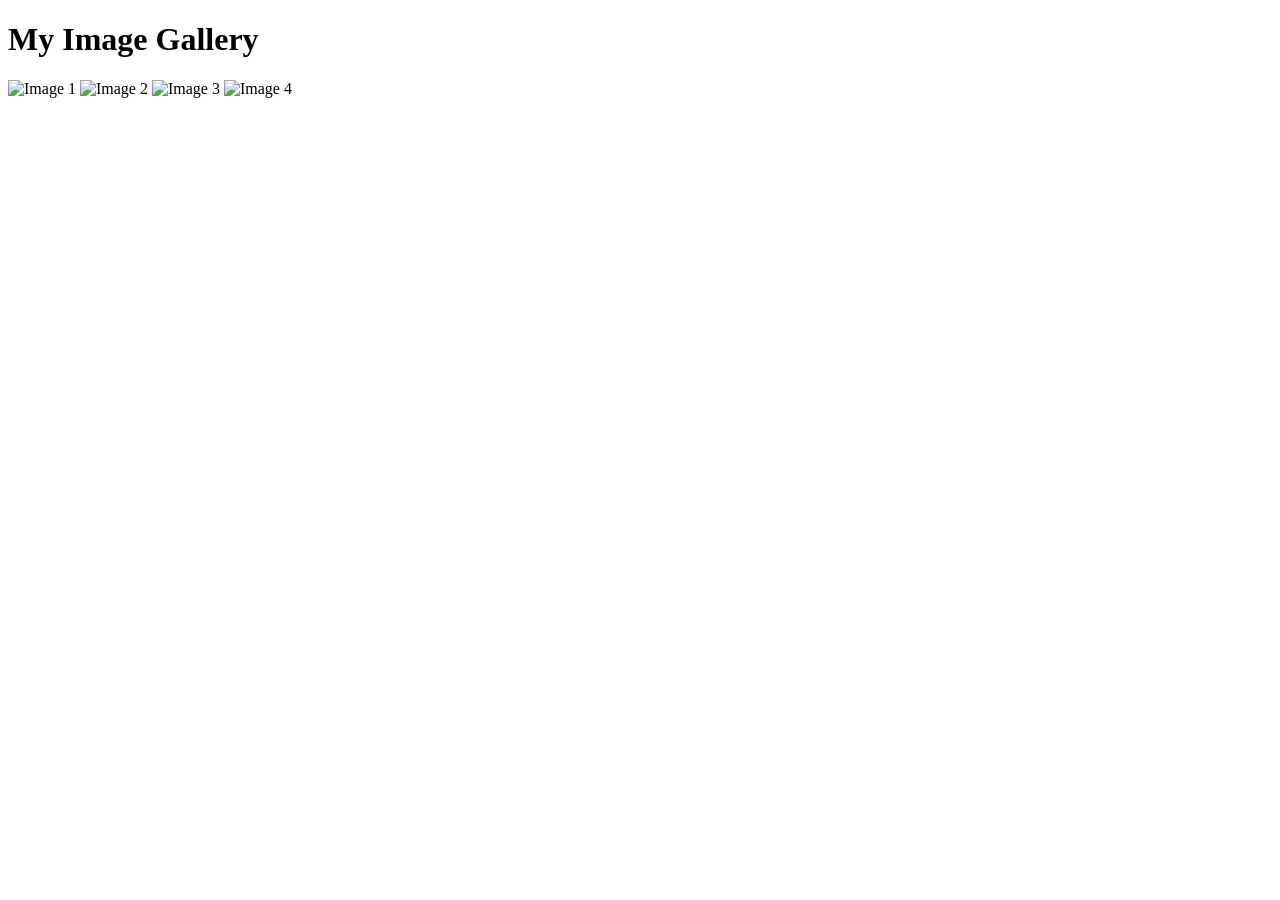
==== qr/index.html @ 673ccc5b "Create index.html" ====
<!DOCTYPE html>
<html lang="en">
<head>
    <meta charset="UTF-8" />
    <meta name="viewport" content="width=device-width, initial-scale=1.0" />
    <title>Gallery</title>
    <link rel="stylesheet" href="style.css" />
</head>
<body>

    <div class="container">
        <h1>My Image Gallery</h1>

        <div class="gallery">
            <img src="https://picsum.photos/id/1011/600/400" alt="Image 1">
            <img src="https://picsum.photos/id/1015/600/400" alt="Image 2">
            <img src="https://picsum.photos/id/1025/600/400" alt="Image 3">
            <img src="https://picsum.photos/id/1036/600/400" alt="Image 4">
        </div>
    </div>

</body>
</html>
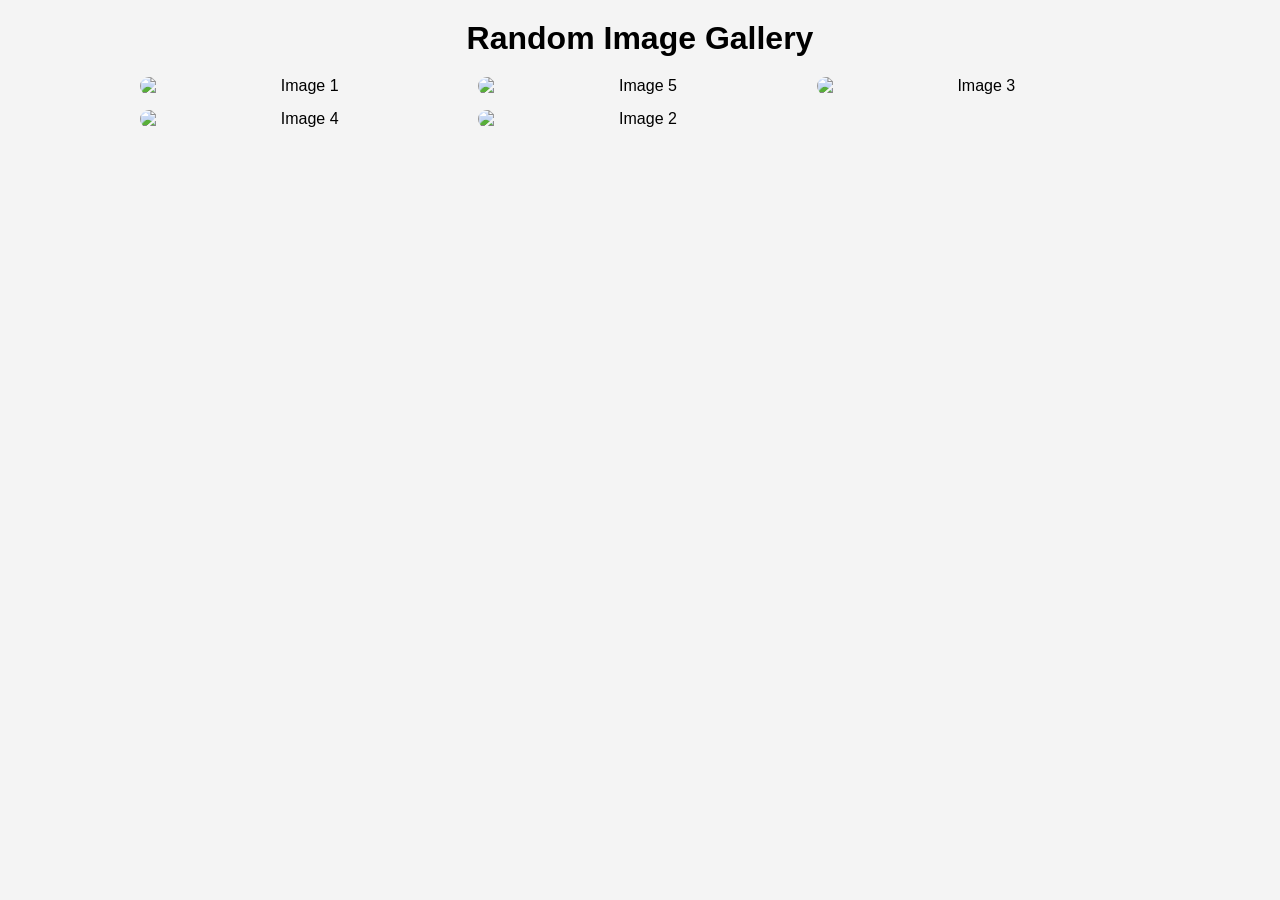
==== commit 1c961566: "Update index.html" ====
--- a/qr/index.html
+++ b/qr/index.html
@@ -3,21 +3,36 @@
 <head>
     <meta charset="UTF-8" />
     <meta name="viewport" content="width=device-width, initial-scale=1.0" />
-    <title>Gallery</title>
+    <title>Random Image Gallery</title>
     <link rel="stylesheet" href="style.css" />
 </head>
 <body>
 
     <div class="container">
-        <h1>My Image Gallery</h1>
+        <h1>Random Image Gallery</h1>
 
-        <div class="gallery">
+        <div class="gallery" id="gallery">
             <img src="https://picsum.photos/id/1011/600/400" alt="Image 1">
             <img src="https://picsum.photos/id/1015/600/400" alt="Image 2">
             <img src="https://picsum.photos/id/1025/600/400" alt="Image 3">
             <img src="https://picsum.photos/id/1036/600/400" alt="Image 4">
+            <img src="https://picsum.photos/id/1043/600/400" alt="Image 5">
         </div>
     </div>
 
+    <script>
+        // Mengambil parent element
+        const gallery = document.getElementById("gallery");
+        // Mengambil semua gambar ke dalam array
+        const images = Array.from(gallery.children);
+
+        // Fisher-Yates Shuffle Algorithm
+        for (let i = images.length - 1; i > 0; i--) {
+            let j = Math.floor(Math.random() * (i + 1));
+            gallery.appendChild(images[j]);
+            images.splice(j, 1);
+        }
+    </script>
+
 </body>
 </html>
--- a/qr/style.css
+++ b/qr/style.css
@@ -0,0 +1,41 @@
+* {
+    margin: 0;
+    padding: 0;
+    box-sizing: border-box;
+    font-family: Arial, sans-serif;
+}
+
+body {
+    background-color: #f4f4f4;
+    display: flex;
+    justify-content: center;
+    padding: 20px;
+}
+
+.container {
+    max-width: 1000px;
+    width: 100%;
+    text-align: center;
+}
+
+h1 {
+    margin-bottom: 20px;
+    font-size: 2rem;
+}
+
+.gallery {
+    display: grid;
+    grid-template-columns: repeat(auto-fit, minmax(250px, 1fr));
+    gap: 15px;
+}
+
+.gallery img {
+    width: 100%;
+    border-radius: 10px;
+    transition: 0.3s;
+    cursor: pointer;
+}
+
+.gallery img:hover {
+    transform: scale(1.05);
+}
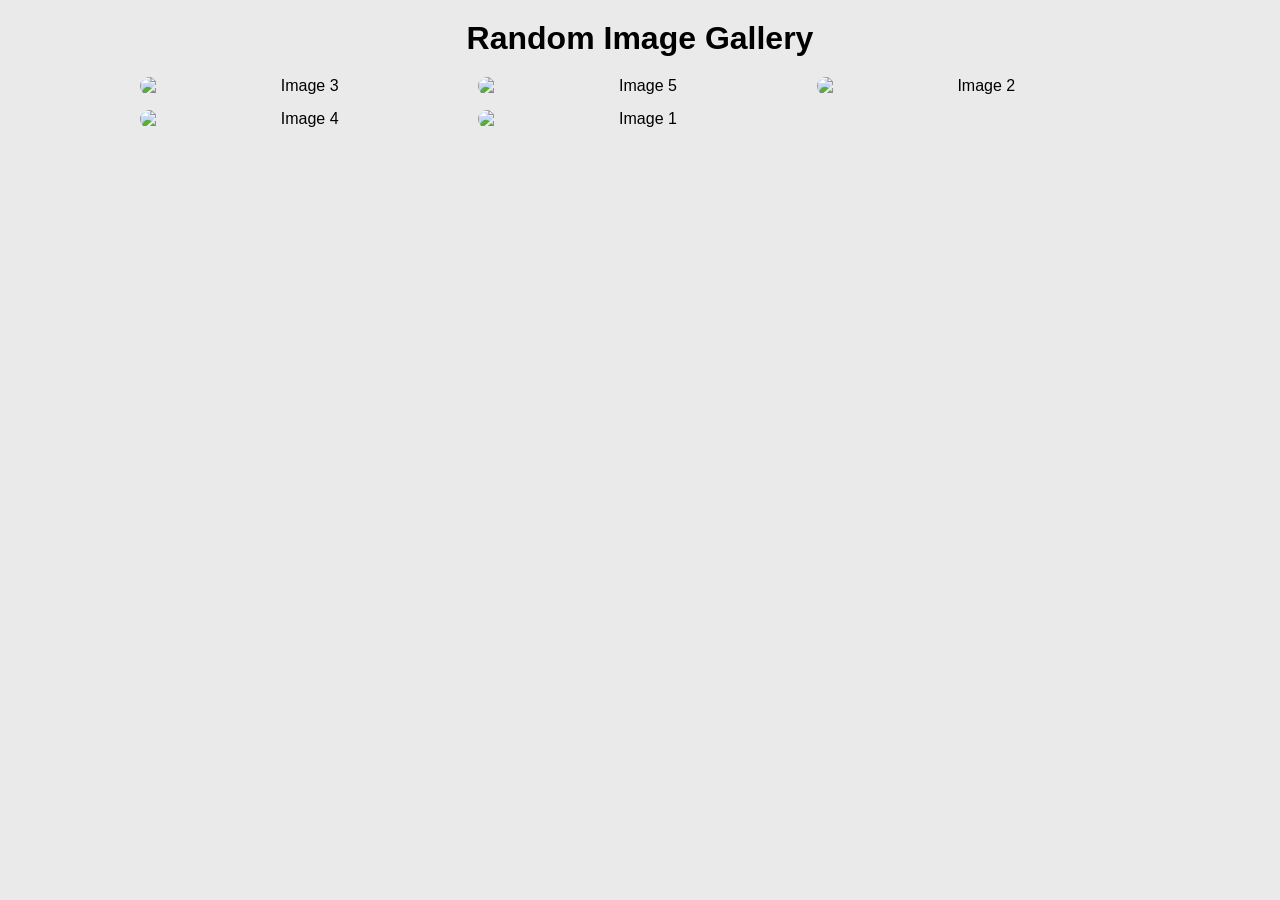
==== commit 286f5111: "Update index.html" ====
--- a/qr/index.html
+++ b/qr/index.html
@@ -12,11 +12,11 @@
         <h1>Random Image Gallery</h1>
 
         <div class="gallery" id="gallery">
-            <img src="https://picsum.photos/id/1011/600/400" alt="Image 1">
-            <img src="https://picsum.photos/id/1015/600/400" alt="Image 2">
-            <img src="https://picsum.photos/id/1025/600/400" alt="Image 3">
-            <img src="https://picsum.photos/id/1036/600/400" alt="Image 4">
-            <img src="https://picsum.photos/id/1043/600/400" alt="Image 5">
+            <img src="/img/qr1.png" alt="Image 1">
+            <img src="/img/qr2.png" alt="Image 2">
+            <img src="/img/qr3.png" alt="Image 3">
+            <img src="/img/qr4.png" alt="Image 4">
+            <img src="/img/qr5.png" alt="Image 5">
         </div>
     </div>
 
--- a/qr/style.css
+++ b/qr/style.css
@@ -6,7 +6,7 @@
 }
 
 body {
-    background-color: #f4f4f4;
+    background-color: #eaeaea;
     display: flex;
     justify-content: center;
     padding: 20px;
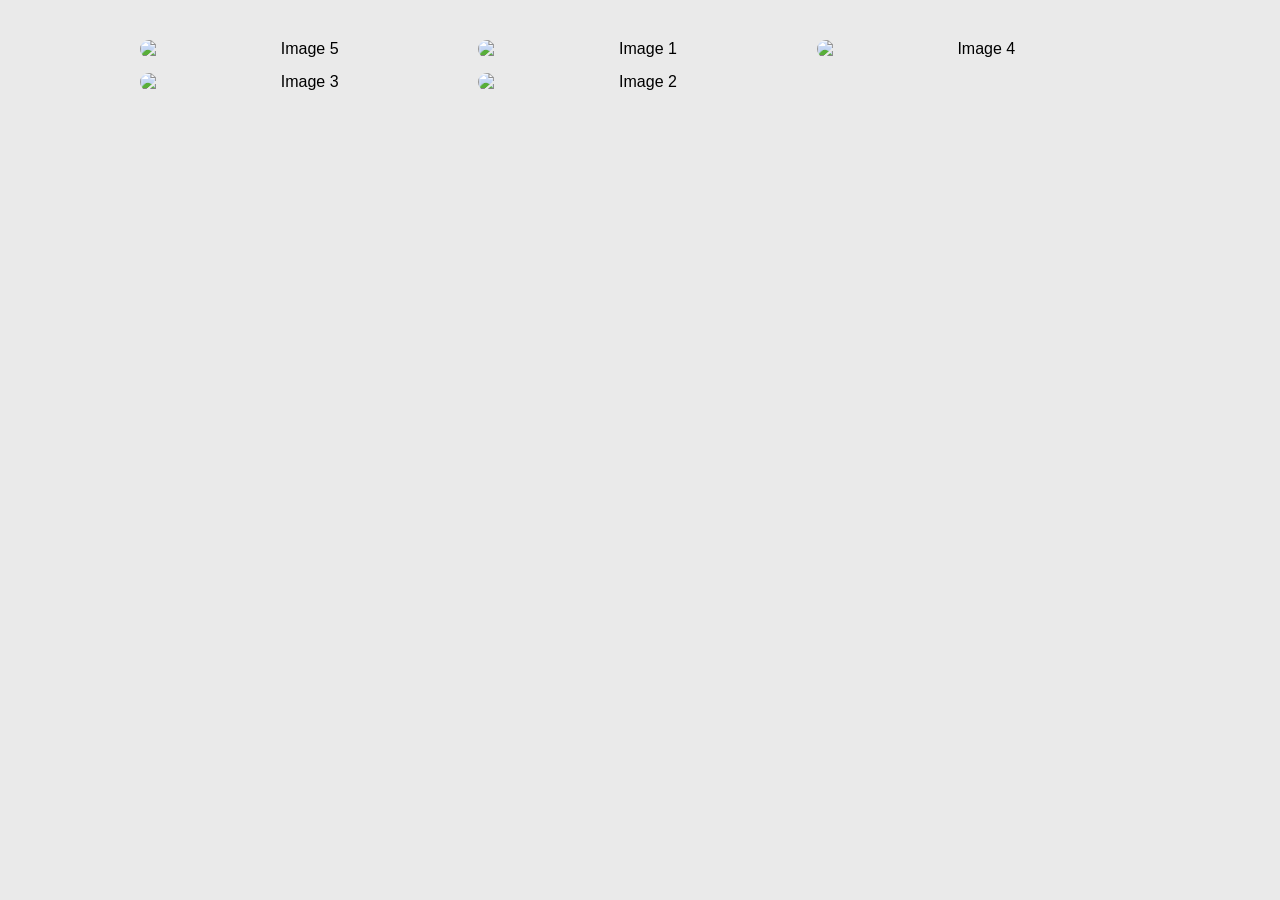
==== commit 05a40903: "Update index.html" ====
--- a/qr/index.html
+++ b/qr/index.html
@@ -3,13 +3,13 @@
 <head>
     <meta charset="UTF-8" />
     <meta name="viewport" content="width=device-width, initial-scale=1.0" />
-    <title>Random Image Gallery</title>
+    <title>pilih 1 ya sayang cari sampe ketemu</title>
     <link rel="stylesheet" href="style.css" />
 </head>
 <body>
 
     <div class="container">
-        <h1>Random Image Gallery</h1>
+        <h1></h1>
 
         <div class="gallery" id="gallery">
             <img src="/img/qr1.png" alt="Image 1">
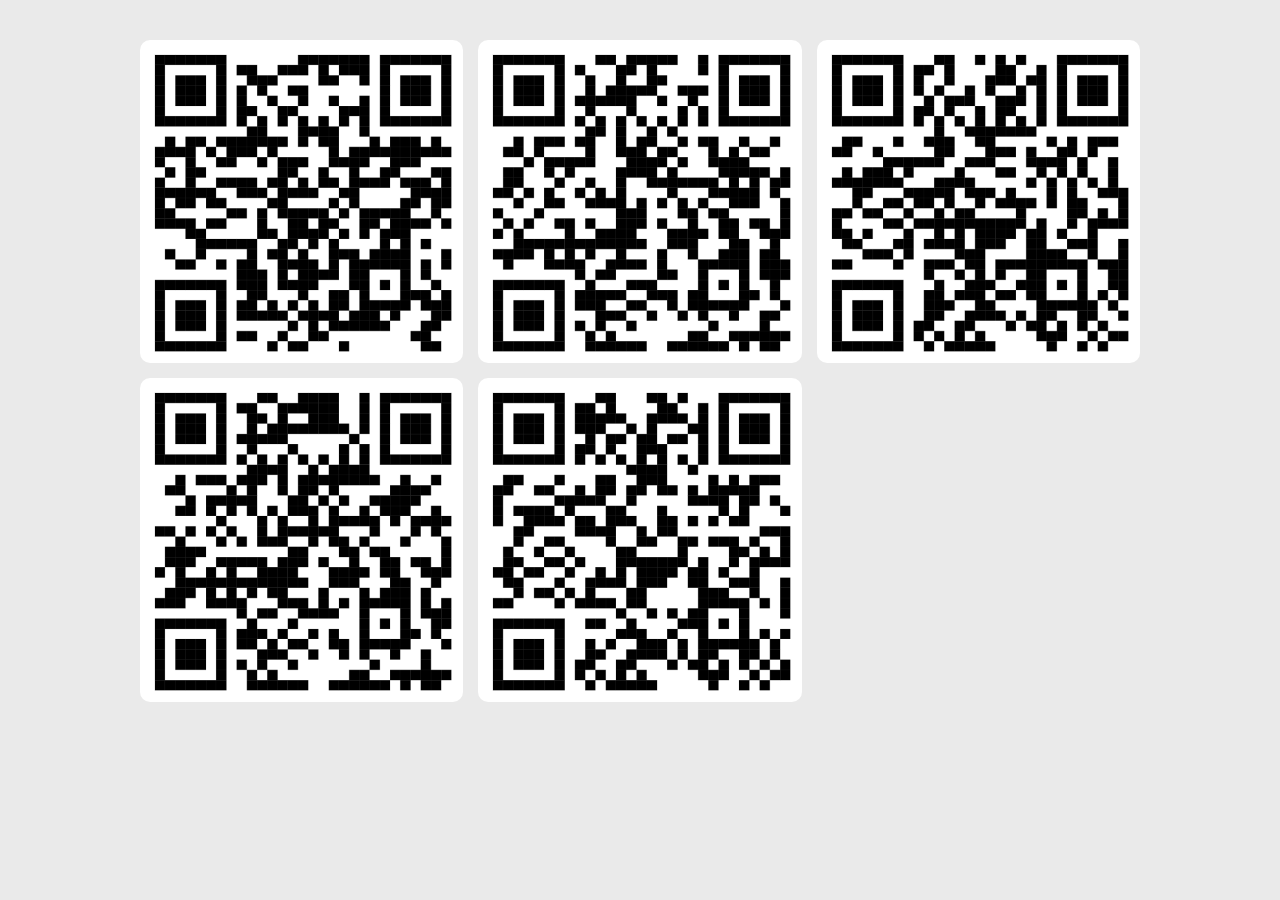
==== commit 0731ad42: "Update index.html" ====
--- a/qr/index.html
+++ b/qr/index.html
@@ -12,11 +12,11 @@
         <h1></h1>
 
         <div class="gallery" id="gallery">
-            <img src="/img/qr1.png" alt="Image 1">
-            <img src="/img/qr2.png" alt="Image 2">
-            <img src="/img/qr3.png" alt="Image 3">
-            <img src="/img/qr4.png" alt="Image 4">
-            <img src="/img/qr5.png" alt="Image 5">
+            <img src="/qr/img/qr1.png" alt="Image 1">
+            <img src="/qr/img/qr2.png" alt="Image 2">
+            <img src="/qr/img/qr3.png" alt="Image 3">
+            <img src="/qr/img/qr4.png" alt="Image 4">
+            <img src="/qr/img/qr5.png" alt="Image 5">
         </div>
     </div>
 
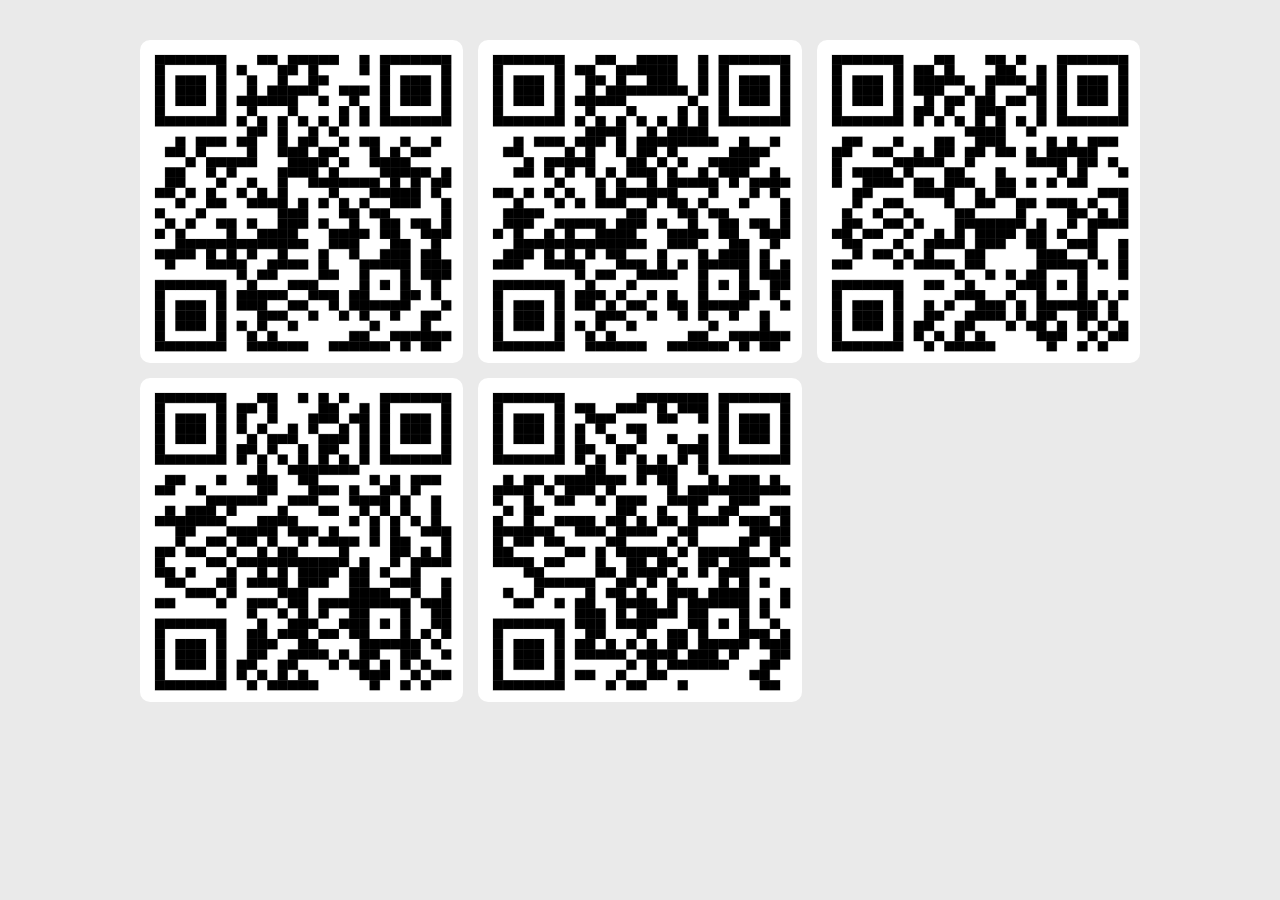
==== commit 1ab485f1: "Update index.html" ====
--- a/qr/index.html
+++ b/qr/index.html
@@ -12,11 +12,11 @@
         <h1></h1>
 
         <div class="gallery" id="gallery">
-            <img src="/qr/img/qr1.png" alt="Image 1">
-            <img src="/qr/img/qr2.png" alt="Image 2">
-            <img src="/qr/img/qr3.png" alt="Image 3">
-            <img src="/qr/img/qr4.png" alt="Image 4">
-            <img src="/qr/img/qr5.png" alt="Image 5">
+            <img src="img/qr1.png" alt="Image 1">
+            <img src="img/qr2.png" alt="Image 2">
+            <img src="img/qr3.png" alt="Image 3">
+            <img src="img/qr4.png" alt="Image 4">
+            <img src="img/qr5.png" alt="Image 5">
         </div>
     </div>
 
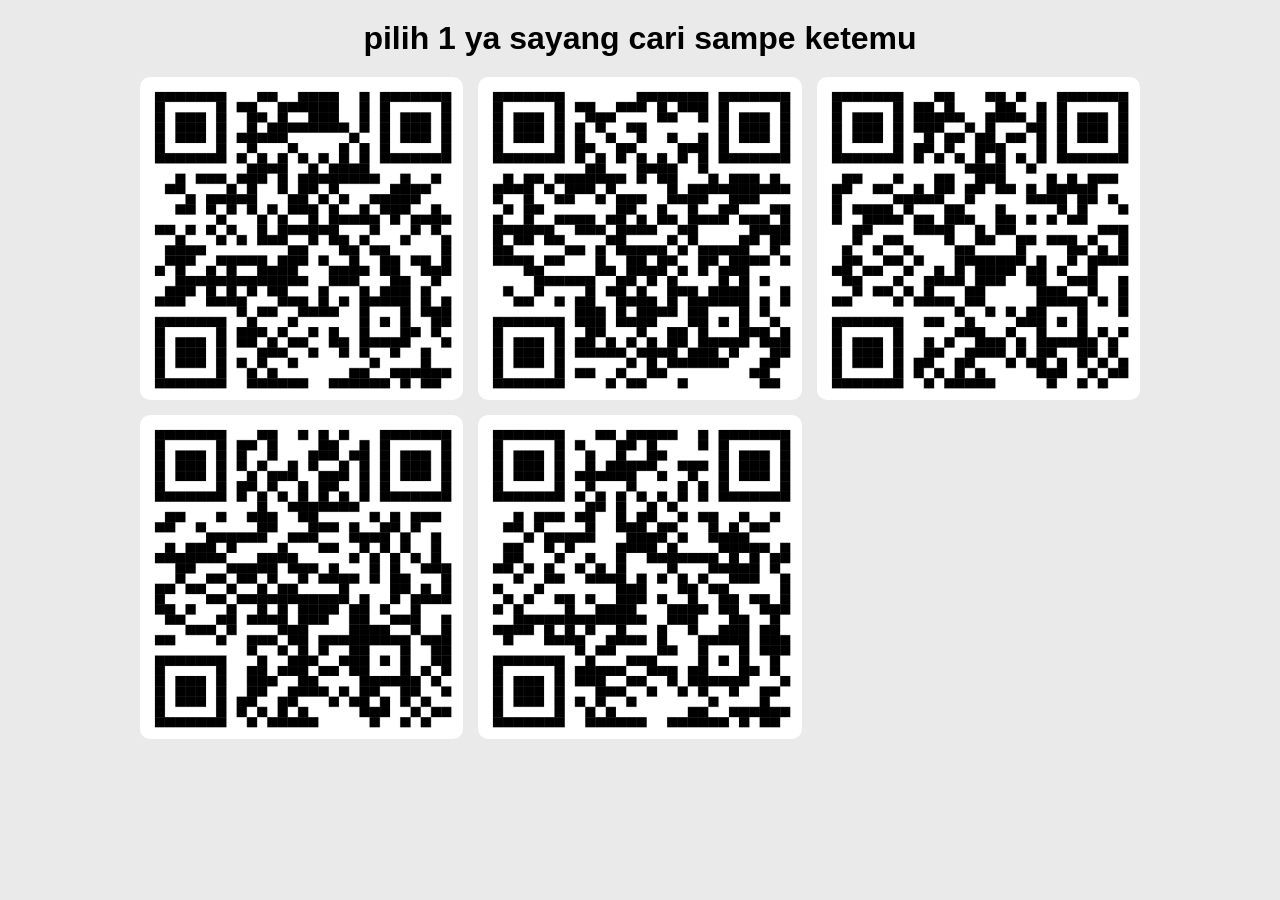
==== commit f83219d0: "Update index.html" ====
--- a/qr/index.html
+++ b/qr/index.html
@@ -3,13 +3,13 @@
 <head>
     <meta charset="UTF-8" />
     <meta name="viewport" content="width=device-width, initial-scale=1.0" />
-    <title>pilih 1 ya sayang cari sampe ketemu</title>
+    <title>Cari yok sayang</title>
     <link rel="stylesheet" href="style.css" />
 </head>
 <body>
 
     <div class="container">
-        <h1></h1>
+        <h1>pilih 1 ya sayang cari sampe ketemu</h1>
 
         <div class="gallery" id="gallery">
             <img src="img/qr1.png" alt="Image 1">
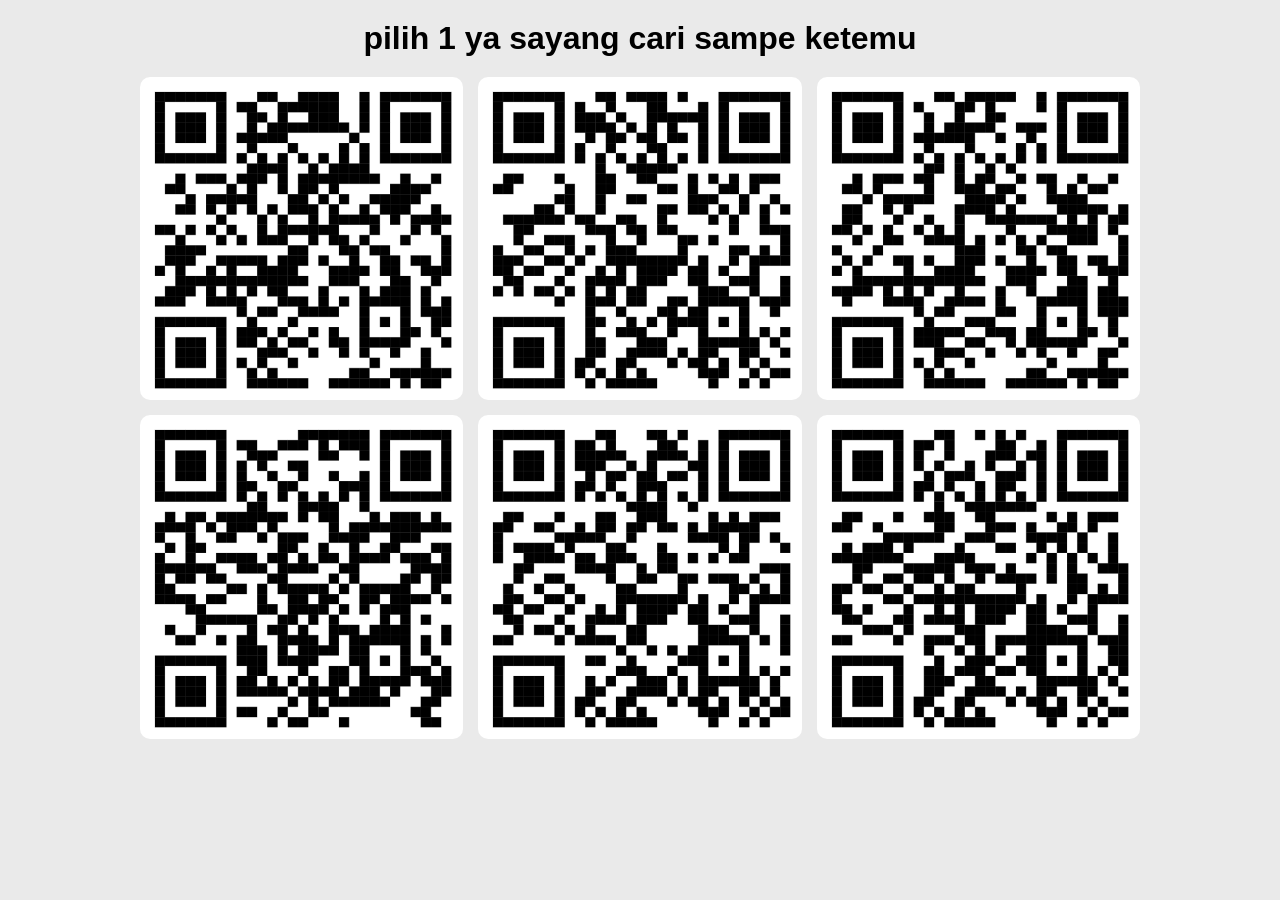
==== commit 2d495ed9: "Update index.html" ====
--- a/qr/index.html
+++ b/qr/index.html
@@ -17,6 +17,7 @@
             <img src="img/qr3.png" alt="Image 3">
             <img src="img/qr4.png" alt="Image 4">
             <img src="img/qr5.png" alt="Image 5">
+            <img src="img/qr6.png" alt="Image 6">
         </div>
     </div>
 
